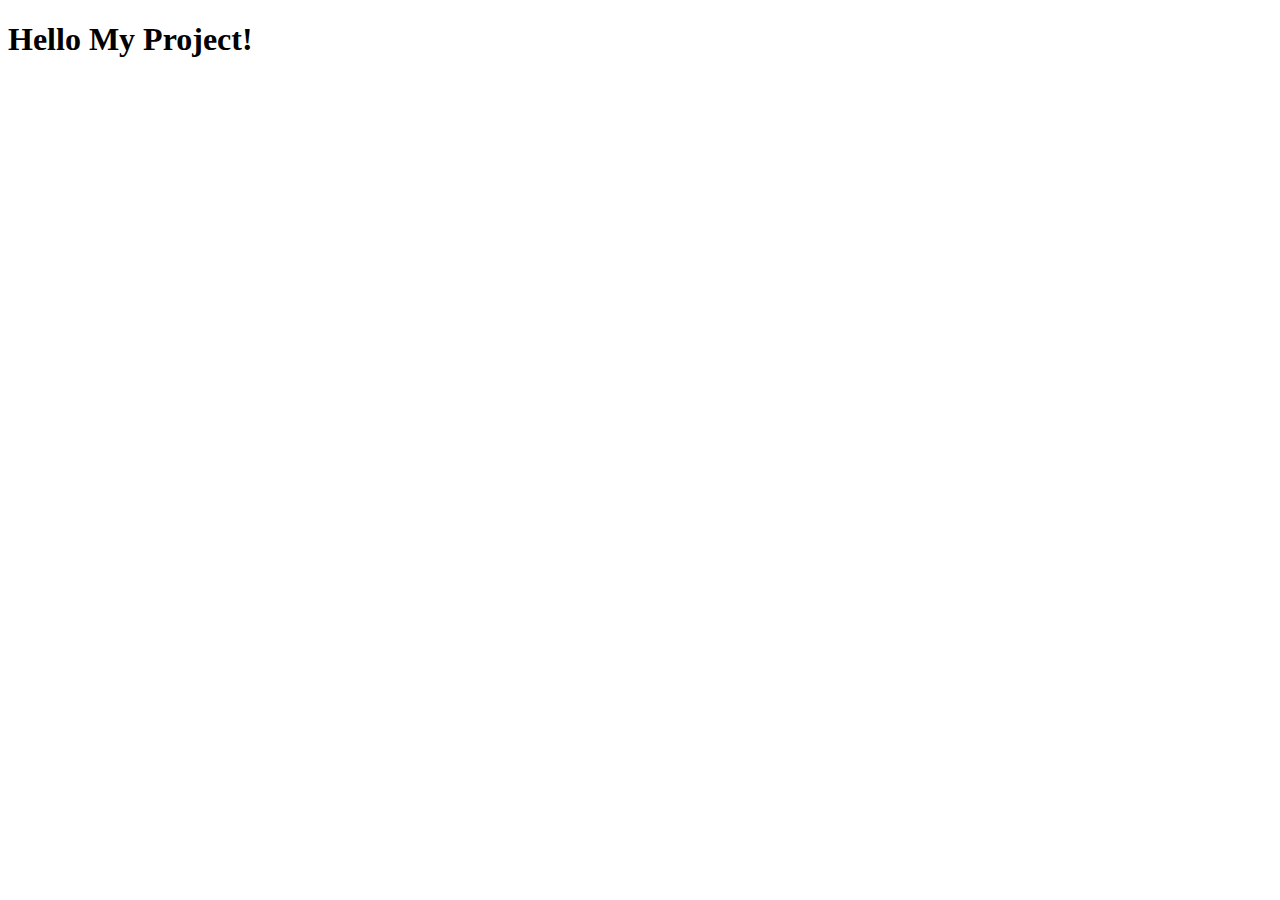
==== index.html @ bf4d9926 "initailize project structure" ====
<!DOCTYPE html>
<html lang="en">
<head>
    <meta charset="UTF-8">
    <meta http-equiv="X-UA-Compatible" content="IE=edge">
    <meta name="viewport" content="width=device-width, initial-scale=1.0">
    <title>soklim-cv-Home</title>
</head>
<body>
    <h1>Hello My Project!</h1>
</body>
</html>
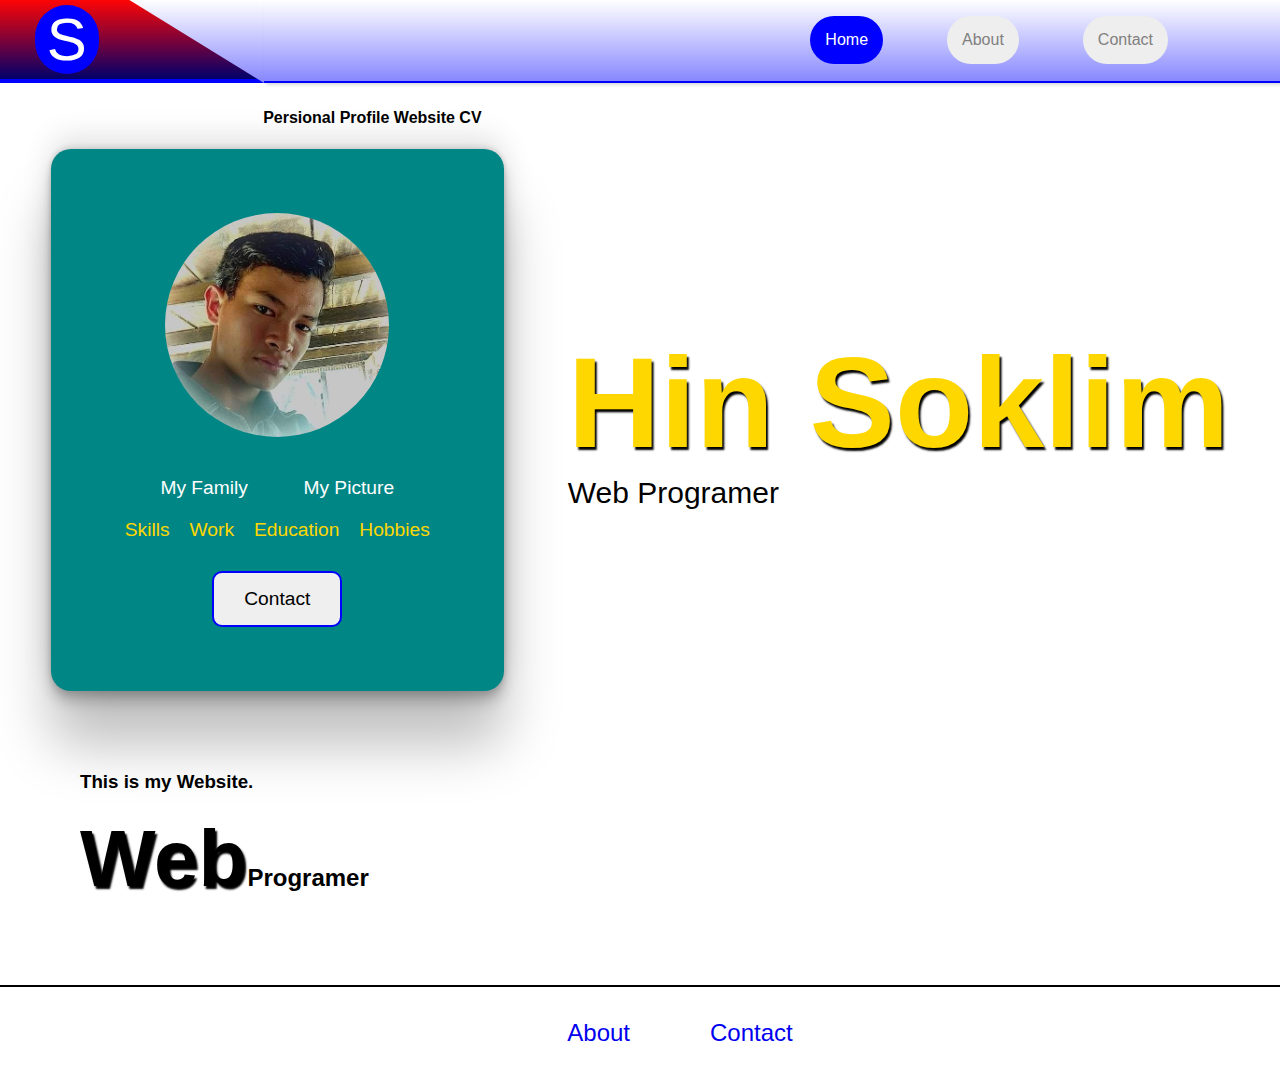
==== commit aaa36a88: "new" ====
--- a/index.html
+++ b/index.html
@@ -5,8 +5,69 @@
     <meta http-equiv="X-UA-Compatible" content="IE=edge">
     <meta name="viewport" content="width=device-width, initial-scale=1.0">
     <title>soklim-cv-Home</title>
+    <link rel="stylesheet" href="css/style.css">
 </head>
 <body>
-    <h1>Hello My Project!</h1>
+    <nav>
+        <div class="logo">
+            <div class="font-logo">
+                <span>S</span>
+            </div>
+        </div>
+        <div class="page">
+            <ul>
+                <li class="active"><a href="index.html">Home</a></li>
+                <li class="gray"><a href="page/about.html">About</a></li>
+                <li class="gray"><a href="page/contact.html">Contact</a></li>
+            </ul>
+        </div>
+    </nav>
+    <div class="navigation">
+        <div class="text-navigation">
+            <h4>Persional Profile Website CV</h4>
+        </div>
+        <div class="social">
+            <a href="#"><img src="image/facebook-icon.png" alt=""></a>
+            <a href="#"><img src="image/chat.png" alt=""></a>
+            <a href="#"><img src="image/telegram.png" alt=""></a>
+        </div>
+    </div>
+    <div class="container">
+        <div class="container-left">
+            <div class="profile">
+                <img src="image/profile.jpeg" alt="">
+            </div>
+            <div class="persional">
+                <a href="#">My Family</a>
+                <a href="#">My Picture</a>
+            </div>
+            <div class="h">
+                <a href="#">Skills</a>
+                <a href="#">Work</a>
+                <a href="#">Education</a>
+                <a href="#">Hobbies</a>
+            </div>
+            <div class="btn">
+                <button>Contact</button>
+            </div>
+        </div>
+        <div class="ttt">
+           <div class="g">
+            <h1>Hin Soklim</h1>
+            <p>Web Programer</p>
+           </div>
+        </div>
+    </div>
+    <div class="tee">
+        <h3>This is my Website.</h3>
+        <h2><span>Web</span>Programer</h2>
+    </div>
+    
+    <footer>
+        <div class="footer">
+            <a href="page/about.html">About</a>
+            <a href="page/contact.html">Contact</a>
+        </div>
+    </footer>
 </body>
 </html>--- a/css/style.css
+++ b/css/style.css
@@ -0,0 +1,203 @@
+body{
+    margin: 0;
+    padding: 0;
+    font-family: sans-serif;
+}
+
+
+.logo{
+    clip-path: polygon(0% 0%, 49% 0, 100% 100%, 75% 100%, 0% 100%);
+    background-image: linear-gradient(rgb(253, 5, 5),rgb(0, 0, 107));
+    width: 20%;
+    padding: 5px;
+    border-bottom: 4px solid blue;
+}
+
+
+
+
+.logo,ul li a,.persional a{
+    color: #fff;
+}
+
+
+
+
+
+.font-logo,nav,.page ul,.navigation,.profile,.container,.persional,.footer{
+    display: flex;
+}
+
+
+
+
+.font-logo,.profile,.container,.footer{
+    justify-content: center;
+    align-self: center;
+}
+
+.font-logo{
+    font-size: 60px;
+    background: blue;
+    width: 25%;
+    border-radius: 65px;
+    margin-left: 30px;
+}
+
+
+.gray a{
+    color: gray;
+}
+
+
+
+
+nav{
+    background-image: linear-gradient(rgb(255, 255, 255),rgb(133, 133, 255));
+    position: sticky;
+    top: 0;
+}
+
+
+
+.page{
+    border-bottom: 2px solid blue;
+    width: 80%;
+    box-shadow: rgba(0, 0, 0, 0.15) 2.4px 2.4px 3.2px;
+}
+
+
+
+.page ul{
+    justify-content: flex-end;
+    margin-right: 3rem;
+}
+
+
+
+
+ul li{
+    margin-right: 4rem;
+    list-style: none;
+    background: #eee;
+    padding: 15px;
+    border-radius: 25px;
+}
+
+ul li a{
+    text-decoration: none;
+    font-size: 1rem;
+}
+
+ul li a:hover{
+    color: black;
+}
+
+.active{
+    background: blue;
+}
+
+.navigation{
+    justify-content: space-around;
+    margin-top: 5px;
+}
+.profile img{
+    width: 14rem;
+    border-radius: 10rem;
+
+}
+.profile{
+    margin-bottom: 30px;
+}
+
+
+
+
+.container-left{
+    background: rgb(1, 134, 134);
+    padding: 4rem;
+    border-radius: 20px;
+    box-shadow: rgba(0, 0, 0, 0.25) 0px 54px 55px, rgba(0, 0, 0, 0.12) 0px -12px 30px, rgba(0, 0, 0, 0.12) 0px 4px 6px, rgba(0, 0, 0, 0.17) 0px 12px 13px, rgba(0, 0, 0, 0.09) 0px -3px 5px;
+}
+
+
+
+
+.ttt{
+    display: flex;
+    justify-content: center;
+    align-items: center;
+    margin-left: 4rem;
+}
+.ttt h1{
+    font-size:8rem;
+    margin: 0;
+    color: gold;
+    text-shadow: 2px 3px 2px black;
+}
+.ttt p{
+    margin: 0;
+    font-size: 30px;
+}
+
+.h{
+    display: flex;
+    justify-content: space-between;
+}
+
+.persional{
+    justify-content: space-evenly;
+}
+
+
+.h a,.persional a{
+    padding: 10px;
+    text-decoration: none;
+    font-size: larger;
+    
+}
+
+
+.h a{
+    color: gold;
+}
+
+
+.h a:hover{
+    text-decoration: underline;
+}
+
+.btn{
+    display: flex;
+    justify-content: center;
+}
+.btn button{
+    padding: 15px;
+    width: 40%;
+    margin-top: 20px;
+    border: 2px solid blue;
+    font-size: larger;
+    cursor: pointer;
+    border-radius: 10px;
+
+}
+.tee span{
+    font-size: 5rem;
+    text-shadow: 2px 3px 2px black;
+
+}
+
+.tee{
+    margin: 5rem;
+}
+
+footer{
+    border-top: 2px solid black;
+    padding: 2rem;
+}
+
+.footer a{
+    margin-left: 5rem;
+    text-decoration: none;
+    font-size: x-large;
+}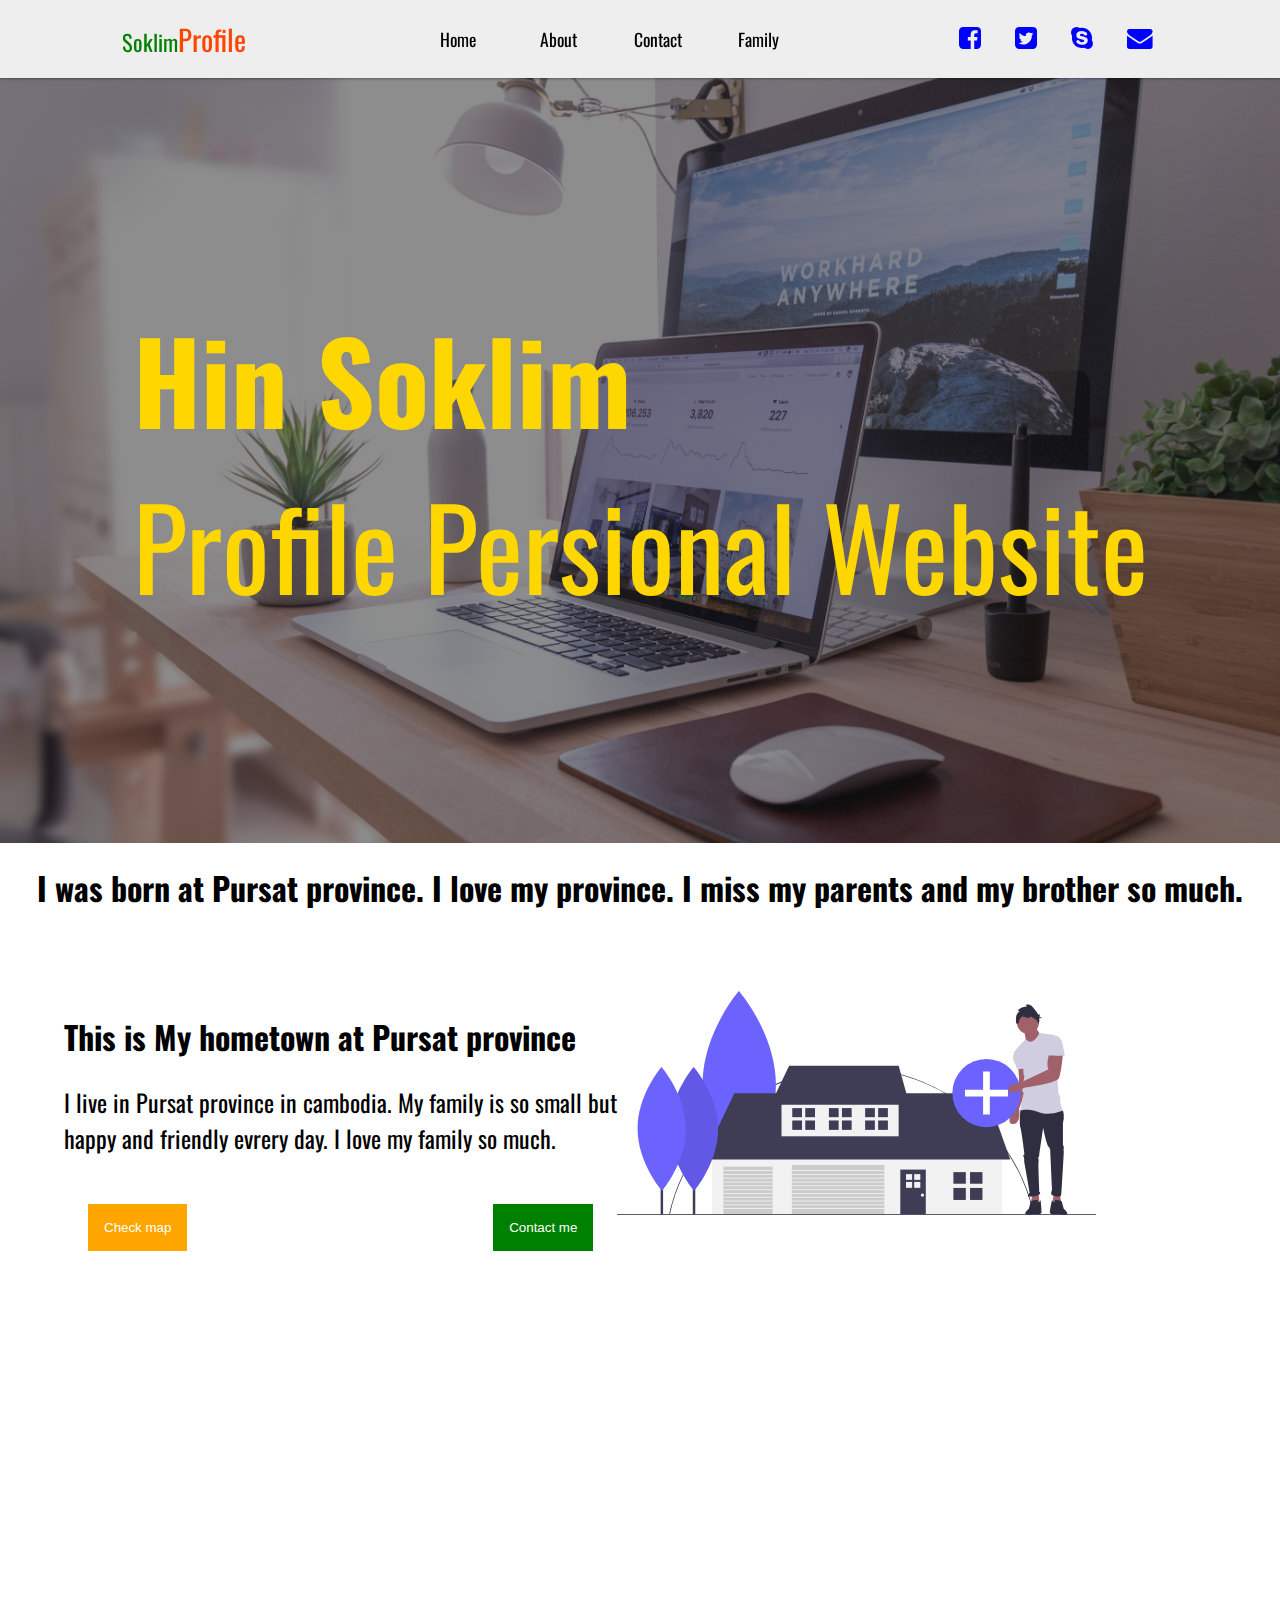
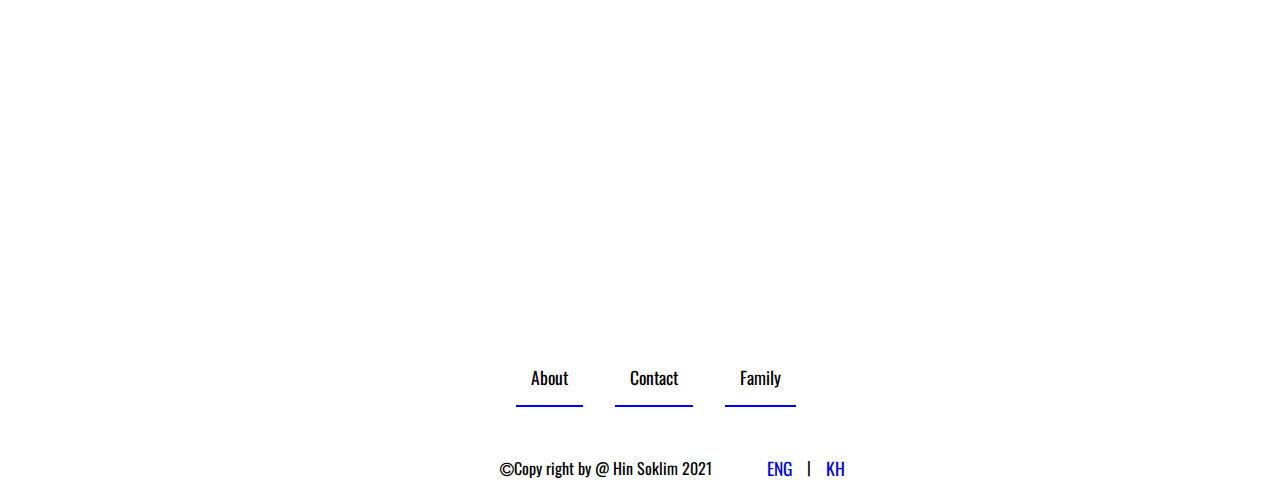
==== commit 3447758b: "new add" ====
--- a/index.html
+++ b/index.html
@@ -4,69 +4,66 @@
     <meta charset="UTF-8">
     <meta http-equiv="X-UA-Compatible" content="IE=edge">
     <meta name="viewport" content="width=device-width, initial-scale=1.0">
-    <title>soklim-cv-Home</title>
+    <title>Home-Page</title>
+    <link rel="stylesheet" href="https://cdnjs.cloudflare.com/ajax/libs/font-awesome/4.7.0/css/font-awesome.min.css">
     <link rel="stylesheet" href="css/style.css">
 </head>
 <body>
     <nav>
-        <div class="logo">
-            <div class="font-logo">
-                <span>S</span>
+        <div class="logo"><a href="index.html">Soklim<span>Profile</span></a></div>
+        <div class="center-nav">
+            <ul>
+                <li><a href="index.html">Home</a></li>
+                <li><a href="page/about.html">About</a></li>
+                <li><a href="page/contact.html">Contact</a></li>
+                <li><a href="page/family.html">Family</a></li>
+            </ul>
+        </div>
+        <div class="social-media">
+            <a href="#"><i class="fa fa-facebook-square"></i></a>
+            <a href="#"><i class="fa fa-twitter-square"></i></a>
+            <a href="#"><i class="fa fa-skype"></i></a>
+            <a href="#"><i class="fa fa-envelope"></i></a>
+        </div>
+    </nav>
+    <div class="container">
+        <div class="container-left">
+            <div class="text-head">
+                <h1>Hin Soklim</h1>
+                <p>Profile Persional Website</p>
             </div>
         </div>
-        <div class="page">
-            <ul>
-                <li class="active"><a href="index.html">Home</a></li>
-                <li class="gray"><a href="page/about.html">About</a></li>
-                <li class="gray"><a href="page/contact.html">Contact</a></li>
-            </ul>
+    </div>
+    <div class="text-h1">
+        <h1>I was born at Pursat province. I love my province. I miss my parents and my brother so much.</h1>
+    </div>
+    <div class="hometown">
+        <div class="text-hometown">
+            <h1>This is My hometown at Pursat province</h1>
+            <p>I live in Pursat province in cambodia. My family is so small but happy and friendly evrery day. I love my family so much. </p>
+            <div class="btn">
+                <a href="https://www.google.com/maps/place/Pursat+Province/@12.4608831,102.4268613,8z/data=!3m1!4b1!4m5!3m4!1s0x310f7ecb64bac5f3:0x33613a63cd5a43cd!8m2!3d12.2720956!4d103.7289167" target="_blank"><button id="btn-left">Check map</button></a>
+                <a href="page/contact.html"><button>Contact me</button></a>
+            </div>
         </div>
-    </nav>
-    <div class="navigation">
-        <div class="text-navigation">
-            <h4>Persional Profile Website CV</h4>
-        </div>
-        <div class="social">
-            <a href="#"><img src="image/facebook-icon.png" alt=""></a>
-            <a href="#"><img src="image/chat.png" alt=""></a>
-            <a href="#"><img src="image/telegram.png" alt=""></a>
+        <div class="image">
+            <img src="image/picture-2.svg" alt="">
         </div>
     </div>
-    <div class="container">
-        <div class="container-left">
-            <div class="profile">
-                <img src="image/profile.jpeg" alt="">
-            </div>
-            <div class="persional">
-                <a href="#">My Family</a>
-                <a href="#">My Picture</a>
-            </div>
-            <div class="h">
-                <a href="#">Skills</a>
-                <a href="#">Work</a>
-                <a href="#">Education</a>
-                <a href="#">Hobbies</a>
-            </div>
-            <div class="btn">
-                <button>Contact</button>
-            </div>
+    <div class="home">
+    </div>
+    <footer>
+        <div class="page">
+            <li><a href="page/about.html">About</a></li>
+            <li><a href="page/contact.html">Contact</a></li>
+            <li><a href="page/family.html">Family</a></li>
         </div>
-        <div class="ttt">
-           <div class="g">
-            <h1>Hin Soklim</h1>
-            <p>Web Programer</p>
-           </div>
-        </div>
-    </div>
-    <div class="tee">
-        <h3>This is my Website.</h3>
-        <h2><span>Web</span>Programer</h2>
-    </div>
-    
-    <footer>
         <div class="footer">
-            <a href="page/about.html">About</a>
-            <a href="page/contact.html">Contact</a>
+            <p><i class="fa fa-copyright"></i>Copy right by @ Hin Soklim 2021</p>
+            <ul>
+                <li><a href="index.html">ENG</a></li> |
+                <li><a href="#">KH</a></li>
+            </ul>
         </div>
     </footer>
 </body>
--- a/css/style.css
+++ b/css/style.css
@@ -1,203 +1,293 @@
+@import url('https://fonts.googleapis.com/css2?family=Oswald:wght@300&display=swap');
+
+
 body{
     margin: 0;
     padding: 0;
-    font-family: sans-serif;
-}
-
-
-.logo{
-    clip-path: polygon(0% 0%, 49% 0, 100% 100%, 75% 100%, 0% 100%);
-    background-image: linear-gradient(rgb(253, 5, 5),rgb(0, 0, 107));
-    width: 20%;
-    padding: 5px;
-    border-bottom: 4px solid blue;
-}
-
-
-
-
-.logo,ul li a,.persional a{
-    color: #fff;
-}
-
-
-
-
-
-.font-logo,nav,.page ul,.navigation,.profile,.container,.persional,.footer{
+    font-family: 'Oswald', sans-serif;
+}
+nav,.center-nav ul,.logo,.social-media,.center-nav ul li,.container-left,.hometown,.btn,.container,.footer ul,.page,.footer,.body-image-about,.download,.contact,.head-logo-image{
     display: flex;
 }
-
-
-
-
-.font-logo,.profile,.container,.footer{
+.logo,.social-media,.center-nav ul li,.container-left,.page,.footer,.head-logo-image{
     justify-content: center;
-    align-self: center;
-}
-
-.font-logo{
-    font-size: 60px;
-    background: blue;
-    width: 25%;
-    border-radius: 65px;
-    margin-left: 30px;
-}
-
-
-.gray a{
-    color: gray;
-}
-
-
-
-
+    align-items: center;
+}
+.logo a{
+    color: green;
+    font-size: 1.4rem;
+}
+.logo span{
+    color: orangered;
+    font-size: 1.8rem;
+}
 nav{
-    background-image: linear-gradient(rgb(255, 255, 255),rgb(133, 133, 255));
+    justify-content: space-evenly;
+    background: #eee;
+    box-shadow: rgba(0, 0, 0, 0.12) 0px 1px 3px, rgba(0, 0, 0, 0.24) 0px 1px 2px;
     position: sticky;
     top: 0;
-}
-
-
-
-.page{
+    z-index: 1;
+}
+.social-media i {
+    margin-left: 1.5rem;
+}
+.fa-facebook-square,.fa-twitter-square,.fa-skype,.fa-envelope,.fa-arrow-circle-down{
+    font-size: 1.6rem;
+    padding: 5px;
+    border-radius: 20px;
+    
+}
+.fa-facebook-square,.fa-twitter-square,.fa-skype,.fa-envelope{
+    color: blue;
+}
+
+
+.center-nav ul li {
+    
+    list-style: none;
+    padding: 10px;
+    border-radius: 60px;
+    width: 5rem;
+}
+
+.center-nav ul li,.page li,.footer ul li{
+    list-style: none;
+}
+
+.center-nav ul li a,.page li a{
+    color: black;
+}
+.center-nav ul li a:hover,.btn button,.fa-arrow-circle-down,.contain-download button,.contain-download button:hover,input[type="submit"]{
+    color: #fff;
+}
+.center-nav ul li:hover{
+    background: orange;
+}
+
+a{
+    text-decoration: none;
+    font-size: 1.1rem;
+}
+.container-left{
+    background-image: linear-gradient(rgba(37, 37, 37, 0.527),rgba(27, 27, 27, 0.5)) , url(../image/picture-1.jpg);
+    width: 100%;
+    height: 85vh;
+}
+
+
+.container-left,.home,.football,.cat-dog{
+    background-position: center;
+    background-size: cover;
+    background-attachment: fixed;
+}
+.container-left h1,.container-left p{
+    margin: 0;
+    font-size: 7em;
+    color: gold;
+}
+
+.text-h1 h1,h3,.logo-image h1,.logo-image p{
+    text-align: center;
+}
+.hometown{
+    width: 90%;
+    margin: auto;
+    margin-top: 5rem;
+}
+
+
+.text-hometown p{
+    font-size: 1.5em;
+}
+
+.image img{
+    width: 80%;
+}
+.btn{
+    justify-content: space-between;
+    padding: 1.5rem;
+}
+.btn button{
+    padding: 1rem;
+    background: green;
+    border: none;
+    cursor: pointer;
+}
+#btn-left{
+    background: orange;
+}
+button:hover{
+    color: black;
+}
+button:hover,.download,.contact-left{
+    background: #eee;
+}
+.home{
+    background-image: url(../image/picture-3.jpg);
+    height: 50vh;
+    margin-top: 4rem;
+}
+.page li{
+    margin-left: 2rem;
     border-bottom: 2px solid blue;
-    width: 80%;
-    box-shadow: rgba(0, 0, 0, 0.15) 2.4px 2.4px 3.2px;
-}
-
-
-
-.page ul{
-    justify-content: flex-end;
-    margin-right: 3rem;
-}
-
-
-
-
-ul li{
-    margin-right: 4rem;
-    list-style: none;
-    background: #eee;
     padding: 15px;
-    border-radius: 25px;
-}
-
-ul li a{
-    text-decoration: none;
+}
+
+.footer ul li{
+    margin: 0px 15px ;
+}
+.footer{
+    margin-top: 2rem;
+}
+.footer p{
+    margin-left: 5rem;
+}
+footer{
+    margin-top: 10rem;
+}
+.image-about{
+    position: absolute;
+    left: 65%;
+}
+.image-about img{
+    border-radius: 60rem;
+    width: 30vw;
+}
+
+.text-name h1{
+    font-size: 10rem;
+    margin: 0;
+    margin-left: 2rem;
+}
+.text-name p{
+    font-size: xx-large;
+    margin: 0;
+    margin-left: 2rem;
+}
+.text-name{
+    background-image: linear-gradient(rgb(255, 255, 255),rgb(183, 187, 250));
+}
+
+.head h1,.head p,.head-text,.form h1,.form p{
+    text-align: center;
+}
+
+.head{
+    margin: 10px;
+    background-image: linear-gradient(rgb(255, 255, 255),orange);
+    box-shadow: rgba(50, 50, 93, 0.25) 0px 6px 12px -2px, rgba(0, 0, 0, 0.3) 0px 3px 7px -3px;
+}
+
+.download{
+    margin-top: 5rem;
+
+    padding: 1.5rem;
+    box-shadow: rgba(0, 0, 0, 0.35) 0px 5px 15px;
+}
+.download-profile img,.logo-image img{
+    width: 15vw;
+    border-radius: 10rem;
+    margin-left: 2rem;
+}
+.download-profile{
+    margin-right: 2rem;
+}
+
+.contain-download button{
+    padding: 10px;
     font-size: 1rem;
-}
-
-ul li a:hover{
-    color: black;
-}
-
-.active{
-    background: blue;
-}
-
-.navigation{
+    border: none;
+    cursor: pointer;
+}
+
+.contain-download button,input[type="submit"]{
+    background: green;
+}
+.contain-download button:hover,input[type="submit"]:hover{
+    background: rgb(78, 153, 78)
+}
+
+.football{
+    background-image: url(../image/picture-6.jpg);
+}
+
+.football,.cat-dog{
+    height: 70vh;
+}
+.cat-dog{
+    background-image: url(../image/picture-7.jpg);
+}
+.map{
+    height: 40vh;
+}
+
+.contact{
+    width: 90%;
     justify-content: space-around;
-    margin-top: 5px;
-}
-.profile img{
-    width: 14rem;
-    border-radius: 10rem;
-
-}
-.profile{
-    margin-bottom: 30px;
-}
-
-
-
-
-.container-left{
-    background: rgb(1, 134, 134);
-    padding: 4rem;
-    border-radius: 20px;
-    box-shadow: rgba(0, 0, 0, 0.25) 0px 54px 55px, rgba(0, 0, 0, 0.12) 0px -12px 30px, rgba(0, 0, 0, 0.12) 0px 4px 6px, rgba(0, 0, 0, 0.17) 0px 12px 13px, rgba(0, 0, 0, 0.09) 0px -3px 5px;
-}
-
-
-
-
-.ttt{
-    display: flex;
-    justify-content: center;
-    align-items: center;
-    margin-left: 4rem;
-}
-.ttt h1{
-    font-size:8rem;
-    margin: 0;
-    color: gold;
-    text-shadow: 2px 3px 2px black;
-}
-.ttt p{
-    margin: 0;
-    font-size: 30px;
-}
-
-.h{
-    display: flex;
-    justify-content: space-between;
-}
-
-.persional{
-    justify-content: space-evenly;
-}
-
-
-.h a,.persional a{
-    padding: 10px;
-    text-decoration: none;
-    font-size: larger;
+}
+.contact-left{
+    margin: 15px;
+    padding: 3rem;
+    overflow: scroll;
+    height: 70vh;
+}
+
+form input,form{
+    width: 100%;
+    box-sizing: border-box;
+}
+form input{
+    height: 5vh;
+    margin: 10px;
+}
+
+input[type="text"],input[type="email"],input[type="password"],input[type="submit"]{
+    border-radius: 5px;
+    border: none;
+}
+input[type="submit"]{
+    cursor: pointer;
+}
+form{
+    background: rgb(187, 1, 63);
+    padding: 50px;
+    padding-right: 70px;
+    border-radius: 15px;
+}
+@media(max-width:1024px){
+    nav .logo{
+        display: none;
+    }
+    nav .social-media,.hometown,.body-image-about,.contact{
+        flex-wrap: wrap;
+    }
+    .text-head h1,.text-head p{
+        font-size: 5rem;
+    }
+    .text-name h1{
+        font-size: 4rem;
+    }
+    .contact{
+        width: 100%;
+    }
+    .contact-left{
+        overflow: hidden;
+        height: 100%;
+        
+    }
+    .contact-right{
+        width: 50%;
+    }
     
 }
 
-
-.h a{
-    color: gold;
-}
-
-
-.h a:hover{
-    text-decoration: underline;
-}
-
-.btn{
-    display: flex;
-    justify-content: center;
-}
-.btn button{
-    padding: 15px;
-    width: 40%;
-    margin-top: 20px;
-    border: 2px solid blue;
-    font-size: larger;
-    cursor: pointer;
-    border-radius: 10px;
-
-}
-.tee span{
-    font-size: 5rem;
-    text-shadow: 2px 3px 2px black;
-
-}
-
-.tee{
-    margin: 5rem;
-}
-
-footer{
-    border-top: 2px solid black;
-    padding: 2rem;
-}
-
-.footer a{
-    margin-left: 5rem;
-    text-decoration: none;
-    font-size: x-large;
-}+@media(max-width:736px){
+    nav{
+        flex-wrap: wrap;
+    }
+    .contact-right{
+        width: 100%;
+    }
+}
+
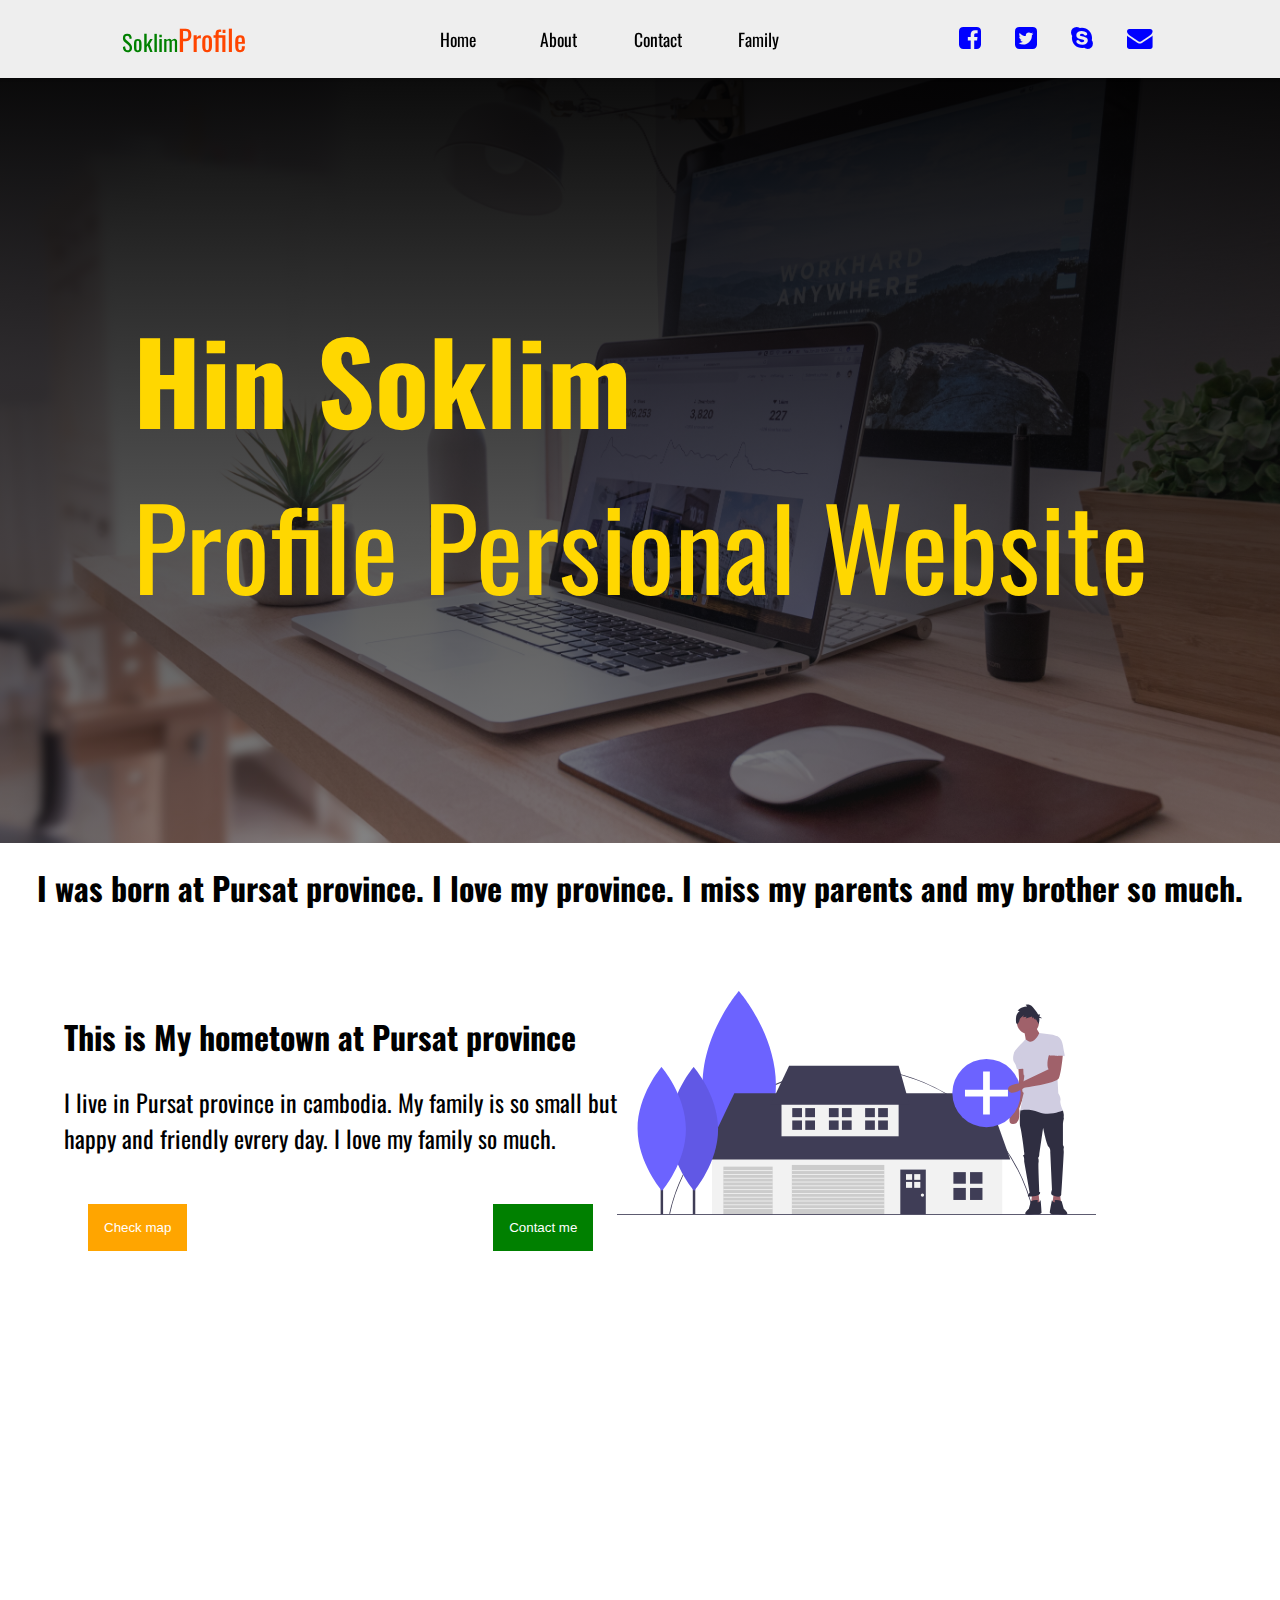
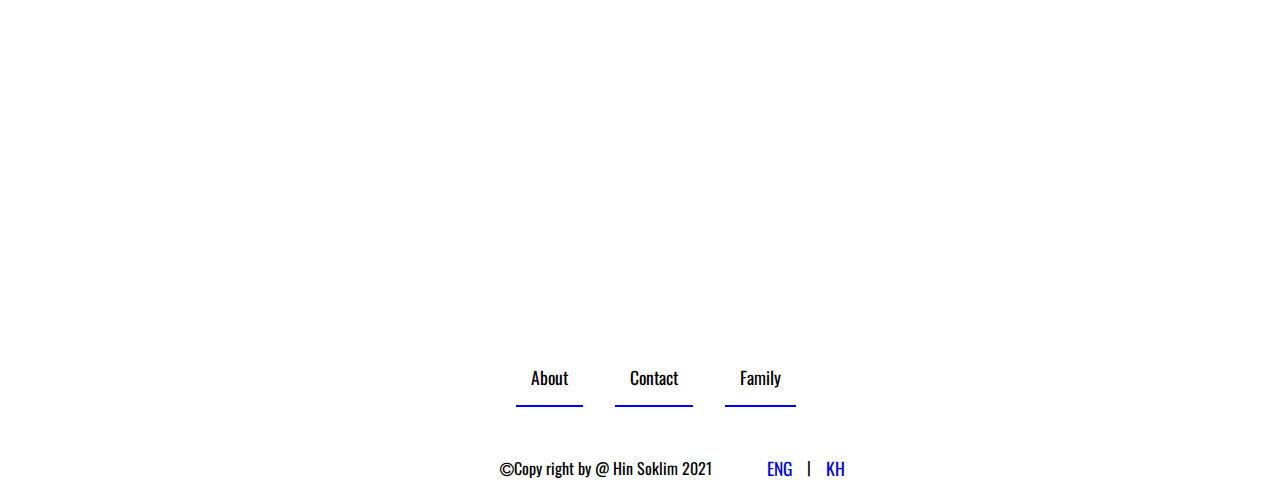
==== commit 8f3d9ada: "new" ====
--- a/index.html
+++ b/index.html
@@ -7,6 +7,7 @@
     <title>Home-Page</title>
     <link rel="stylesheet" href="https://cdnjs.cloudflare.com/ajax/libs/font-awesome/4.7.0/css/font-awesome.min.css">
     <link rel="stylesheet" href="css/style.css">
+    <link rel="shoutcut icon" href="image/logo-tab.png">
 </head>
 <body>
     <nav>
@@ -20,10 +21,10 @@
             </ul>
         </div>
         <div class="social-media">
-            <a href="#"><i class="fa fa-facebook-square"></i></a>
-            <a href="#"><i class="fa fa-twitter-square"></i></a>
-            <a href="#"><i class="fa fa-skype"></i></a>
-            <a href="#"><i class="fa fa-envelope"></i></a>
+            <a href="https://www.facebook.com/hen.soklim.7" target="_blank"><i class="fa fa-facebook-square"></i></a>
+            <a href="https://twitter.com/home" target="_blank"><i class="fa fa-twitter-square"></i></a>
+            <a href="https://join.skype.com/xXYhpjD25sEN" target="_blank"><i class="fa fa-skype"></i></a>
+            <a href="https://mail.google.com/mail/u/0/#inbox" target="_blank"><i class="fa fa-envelope"></i></a>
         </div>
     </nav>
     <div class="container">
--- a/css/style.css
+++ b/css/style.css
@@ -70,7 +70,7 @@
     font-size: 1.1rem;
 }
 .container-left{
-    background-image: linear-gradient(rgba(37, 37, 37, 0.527),rgba(27, 27, 27, 0.5)) , url(../image/picture-1.jpg);
+    background-image: linear-gradient(black,rgba(27, 27, 27, 0.5)) , url(../image/picture-1.jpg);
     width: 100%;
     height: 85vh;
 }
